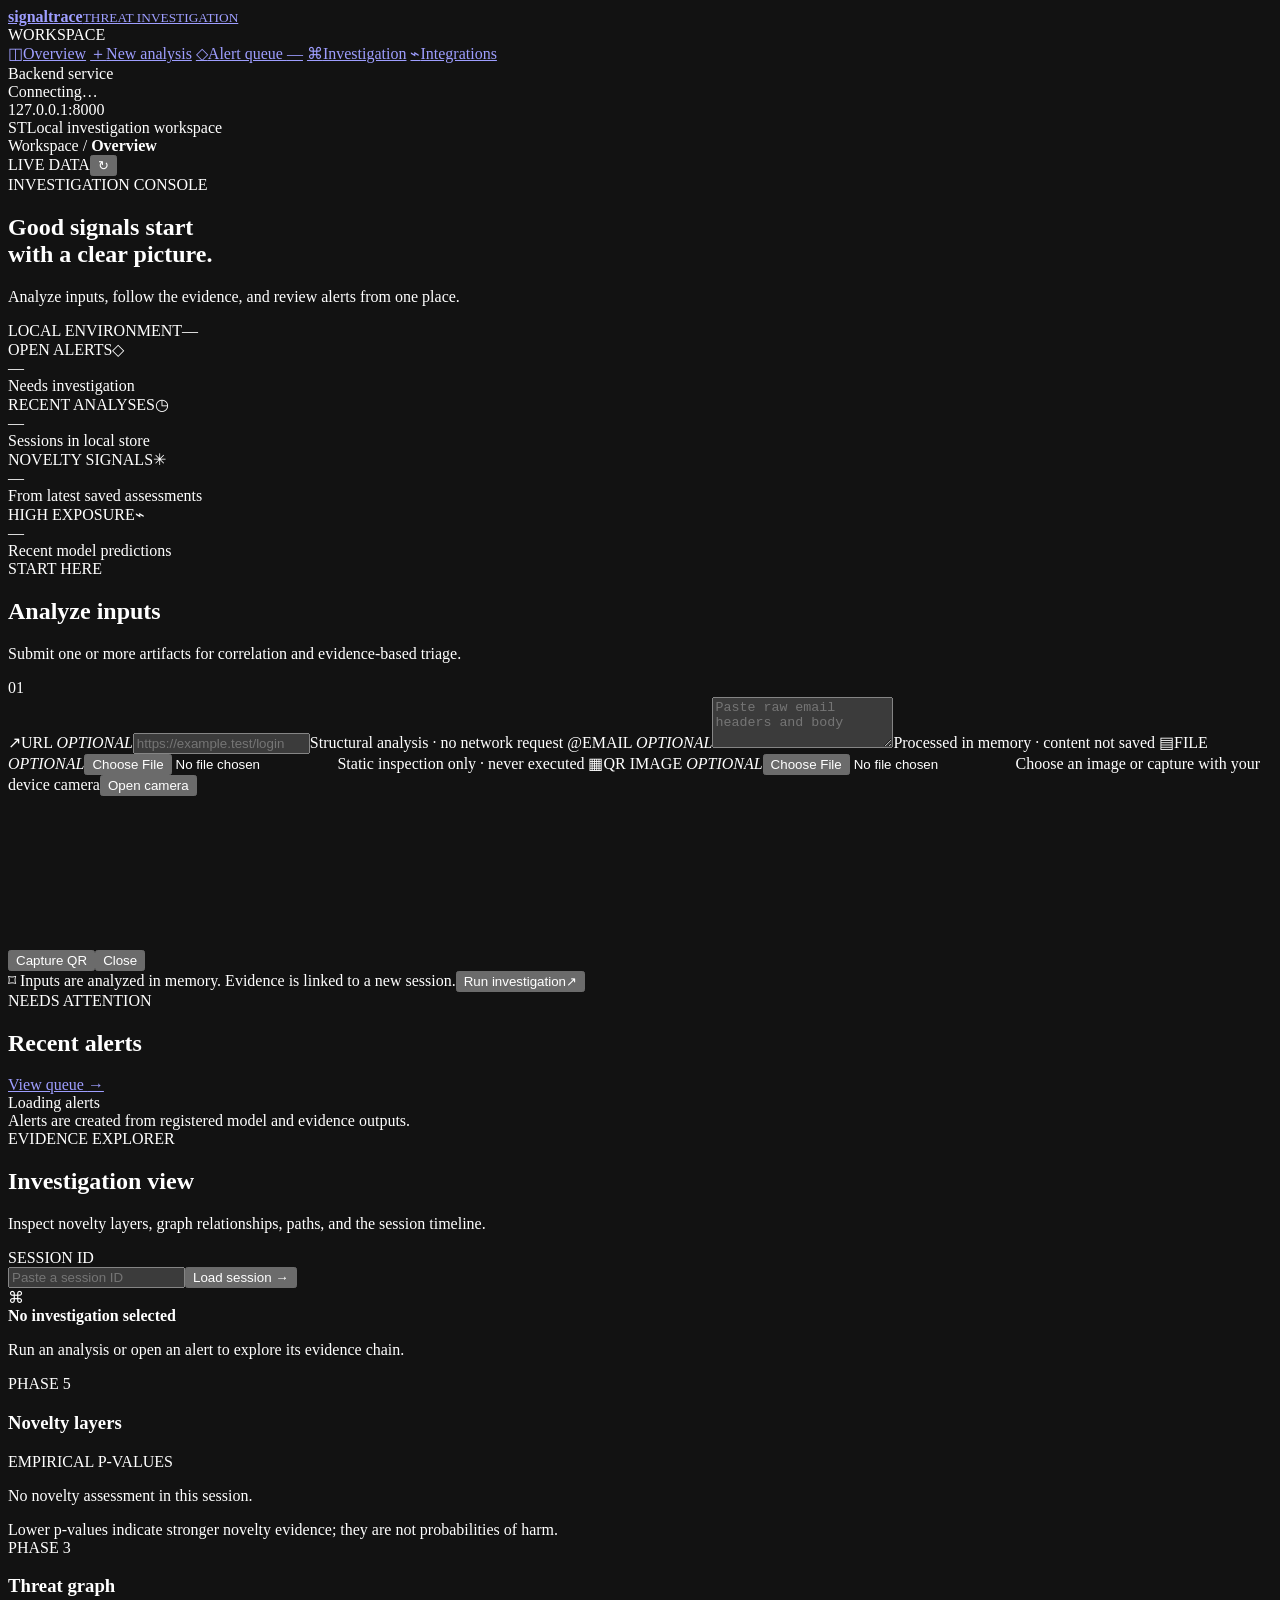
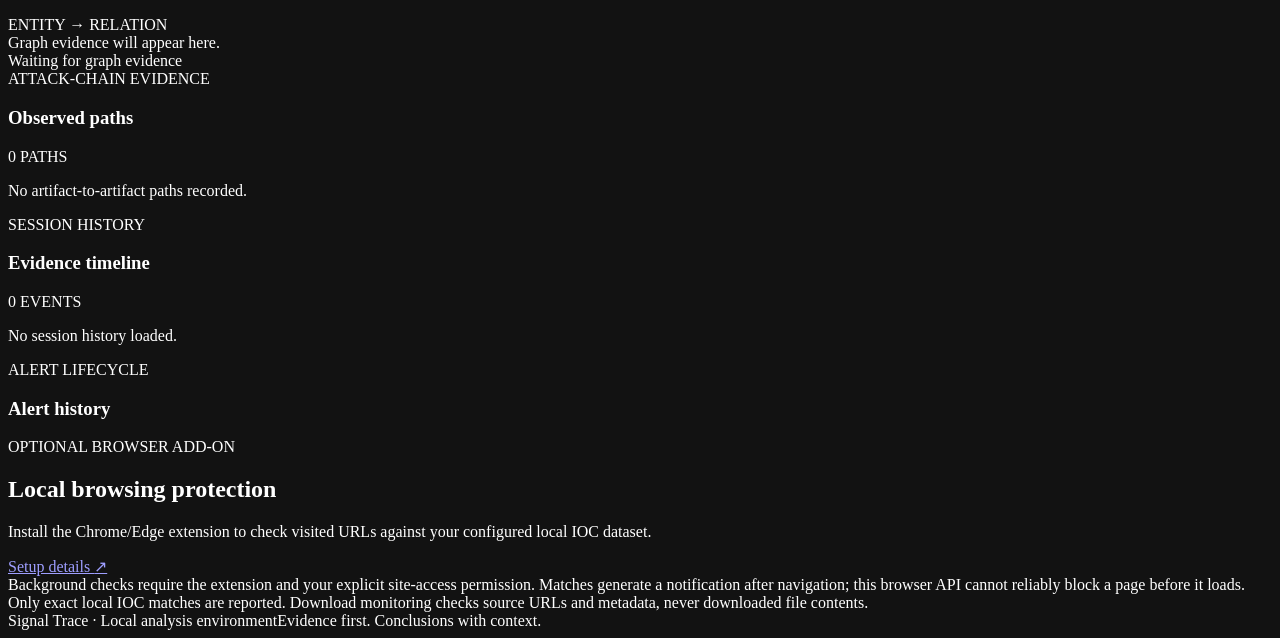
==== app/static/index.html @ ea23ae89 "Initial research prototype" ====
<!doctype html>
<html lang="en">
<head>
  <meta charset="utf-8">
  <meta name="viewport" content="width=device-width, initial-scale=1">
  <meta name="color-scheme" content="dark">
  <title>Signal Trace — Investigation</title>
  <link rel="stylesheet" href="/static/dashboard.css">
</head>
<body>
  <div class="app-shell">
    <aside class="sidebar">
      <a class="brand" href="/" aria-label="Signal Trace home">
        <span class="brand-mark" aria-hidden="true"><i></i><i></i><i></i><i></i></span>
        <span><strong>signal<span class="brand-light">trace</span></strong><small>THREAT INVESTIGATION</small></span>
      </a>
      <div class="workspace-label">WORKSPACE</div>
      <nav class="side-nav" aria-label="Main navigation">
        <a class="nav-item active" href="#overview"><span class="nav-icon">◫</span>Overview</a>
        <a class="nav-item" href="#analysis"><span class="nav-icon">＋</span>New analysis</a>
        <a class="nav-item" href="#alerts"><span class="nav-icon">◇</span>Alert queue <span class="nav-count" id="sidebar-alert-count">—</span></a>
        <a class="nav-item" href="#investigation"><span class="nav-icon">⌘</span>Investigation</a>
        <a class="nav-item" href="#integrations"><span class="nav-icon">⌁</span>Integrations</a>
      </nav>
      <div class="sidebar-bottom">
        <div class="backend-card">
          <div class="backend-heading"><span class="pulse-dot" id="health-dot"></span><span>Backend service</span></div>
          <div class="backend-status" id="health-label">Connecting…</div>
          <div class="backend-url">127.0.0.1:8000</div>
        </div>
        <div class="sidebar-foot"><span class="tiny-mark">ST</span><span>Local investigation workspace</span></div>
      </div>
    </aside>

    <main class="main-area" id="overview">
      <header class="topbar">
        <div class="breadcrumb">Workspace <span>/</span> <strong>Overview</strong></div>
        <div class="topbar-right"><span class="live-chip"><i></i> LIVE DATA</span><button class="icon-button" id="refresh-button" title="Refresh dashboard" aria-label="Refresh dashboard">↻</button></div>
      </header>

      <div class="page-content">
        <section class="page-heading">
          <div><div class="eyebrow">INVESTIGATION CONSOLE <span class="eyebrow-line"></span></div><h1>Good signals start<br><span>with a clear picture.</span></h1><p class="subtitle">Analyze inputs, follow the evidence, and review alerts from one place.</p></div>
          <div class="heading-meta"><span class="meta-label">LOCAL ENVIRONMENT</span><span class="mono" id="today-label">—</span></div>
        </section>

        <section class="stats-grid" aria-label="Recent activity summary">
          <article class="stat-card"><div class="stat-top"><span>OPEN ALERTS</span><span class="stat-symbol alert-symbol">◇</span></div><div class="stat-value" id="stat-open-alerts">—</div><div class="stat-note"><span class="stat-dot red"></span>Needs investigation</div></article>
          <article class="stat-card"><div class="stat-top"><span>RECENT ANALYSES</span><span class="stat-symbol">◷</span></div><div class="stat-value" id="stat-analyses">—</div><div class="stat-note">Sessions in local store</div></article>
          <article class="stat-card"><div class="stat-top"><span>NOVELTY SIGNALS</span><span class="stat-symbol violet">✳</span></div><div class="stat-value" id="stat-novelty">—</div><div class="stat-note">From latest saved assessments</div></article>
          <article class="stat-card"><div class="stat-top"><span>HIGH EXPOSURE</span><span class="stat-symbol amber">⌁</span></div><div class="stat-value" id="stat-high-exposure">—</div><div class="stat-note">Recent model predictions</div></article>
        </section>

        <div class="primary-grid">
          <section class="panel intake-panel" id="analysis">
            <div class="panel-heading"><div><div class="section-kicker">START HERE</div><h2>Analyze inputs</h2><p>Submit one or more artifacts for correlation and evidence-based triage.</p></div><span class="panel-index">01</span></div>
            <form id="analysis-form">
              <div class="input-grid">
                <label class="input-card"><span class="input-label"><span class="type-icon url-icon">↗</span>URL <em>OPTIONAL</em></span><input id="url-input" type="url" placeholder="https://example.test/login" autocomplete="url"><span class="input-hint">Structural analysis · no network request</span></label>
                <label class="input-card"><span class="input-label"><span class="type-icon email-icon">@</span>EMAIL <em>OPTIONAL</em></span><textarea id="email-input" rows="3" placeholder="Paste raw email headers and body"></textarea><span class="input-hint">Processed in memory · content not saved</span></label>
                <label class="input-card file-input-card"><span class="input-label"><span class="type-icon file-icon">▤</span>FILE <em>OPTIONAL</em></span><input id="file-input" type="file"><span class="input-hint">Static inspection only · never executed</span></label>
                <label class="input-card file-input-card"><span class="input-label"><span class="type-icon qr-icon">▦</span>QR IMAGE <em>OPTIONAL</em></span><input id="qr-input" type="file" accept="image/*" capture="environment"><span class="input-hint">Choose an image or capture with your device camera</span><button class="camera-button" id="camera-open" type="button">Open camera</button><div class="camera-tools hidden" id="camera-tools"><video id="camera-video" autoplay muted playsinline></video><div><button class="button button-secondary" id="camera-capture" type="button">Capture QR</button><button class="camera-button" id="camera-close" type="button">Close</button></div></div></label>
              </div>
              <div class="intake-footer"><span class="privacy-note"><span>⌑</span> Inputs are analyzed in memory. Evidence is linked to a new session.</span><button class="button button-primary" type="submit" id="analyze-button"><span>Run investigation</span><span class="button-arrow">↗</span></button></div>
            </form>
            <div class="analysis-result hidden" id="analysis-result" aria-live="polite"></div>
          </section>

          <section class="panel alerts-panel" id="alerts">
            <div class="panel-heading compact"><div><div class="section-kicker">NEEDS ATTENTION</div><h2>Recent alerts</h2></div><a class="text-link" href="#recent-alerts">View queue <span>→</span></a></div>
            <div id="recent-alerts" class="alert-list"><div class="loading-row"><span class="spinner"></span>Loading alerts</div></div>
            <div class="panel-bottom-note"><span class="note-bar"></span>Alerts are created from registered model and evidence outputs.</div>
          </section>
        </div>

        <section class="panel investigation-panel" id="investigation">
          <div class="panel-heading investigation-heading"><div><div class="section-kicker">EVIDENCE EXPLORER</div><h2>Investigation view</h2><p>Inspect novelty layers, graph relationships, paths, and the session timeline.</p></div><form class="session-lookup" id="session-lookup"><label for="session-id-input">SESSION ID</label><div><input id="session-id-input" placeholder="Paste a session ID" spellcheck="false"><button class="button button-secondary" type="submit">Load session <span>→</span></button></div></form></div>
          <div class="empty-investigation" id="investigation-empty"><div class="empty-orbit"><span>⌘</span><i></i><i></i><i></i></div><strong>No investigation selected</strong><p>Run an analysis or open an alert to explore its evidence chain.</p></div>
          <div id="investigation-content" class="investigation-content hidden">
            <div class="investigation-summary" id="investigation-summary"></div>
            <div class="explorer-grid">
              <article class="explorer-card novelty-card"><div class="explorer-title"><div><span class="section-kicker">PHASE 5</span><h3>Novelty layers</h3></div><span class="micro-label">EMPIRICAL P-VALUES</span></div><div id="novelty-bars" class="novelty-bars"><p class="quiet">No novelty assessment in this session.</p></div><div class="chart-footnote">Lower p-values indicate stronger novelty evidence; they are not probabilities of harm.</div></article>
              <article class="explorer-card graph-card"><div class="explorer-title"><div><span class="section-kicker">PHASE 3</span><h3>Threat graph</h3></div><span class="graph-legend"><i></i>ENTITY <b>→</b> RELATION</span></div><div class="graph-canvas" id="graph-canvas"><div class="graph-empty">Graph evidence will appear here.</div></div><div class="graph-caption" id="graph-caption">Waiting for graph evidence</div></article>
            </div>
            <div class="lower-grid">
              <article class="explorer-card paths-card"><div class="explorer-title"><div><span class="section-kicker">ATTACK-CHAIN EVIDENCE</span><h3>Observed paths</h3></div><span class="micro-label" id="path-count">0 PATHS</span></div><div class="path-list" id="path-list"><p class="quiet">No artifact-to-artifact paths recorded.</p></div></article>
              <article class="explorer-card timeline-card"><div class="explorer-title"><div><span class="section-kicker">SESSION HISTORY</span><h3>Evidence timeline</h3></div><span class="micro-label" id="timeline-count">0 EVENTS</span></div><div class="timeline-list" id="timeline-list"><p class="quiet">No session history loaded.</p></div></article>
            </div>
            <article class="explorer-card history-card hidden" id="alert-history-card"><div class="explorer-title"><div><span class="section-kicker">ALERT LIFECYCLE</span><h3>Alert history</h3></div></div><div id="alert-history-list" class="alert-history-list"></div></article>
          </div>
        </section>

        <section class="panel integration-panel" id="integrations">
          <div class="panel-heading"><div><div class="section-kicker">OPTIONAL BROWSER ADD-ON</div><h2>Local browsing protection</h2><p>Install the Chrome/Edge extension to check visited URLs against your configured local IOC dataset.</p></div><a class="text-link" href="/browser-extension/README.md" target="_blank" rel="noopener">Setup details <span>↗</span></a></div>
          <div class="integration-note"><span class="note-bar"></span>Background checks require the extension and your explicit site-access permission. Matches generate a notification after navigation; this browser API cannot reliably block a page before it loads. Only exact local IOC matches are reported. Download monitoring checks source URLs and metadata, never downloaded file contents.</div>
        </section>

        <footer class="page-footer"><span><i class="footer-mark"></i>Signal Trace <span class="footer-muted">· Local analysis environment</span></span><span class="footer-right">Evidence first. Conclusions with context.</span></footer>
      </div>
    </main>
  </div>
  <div class="toast" id="toast" role="status" aria-live="polite"></div>
  <script src="/static/dashboard.js" defer></script>
</body>
</html>
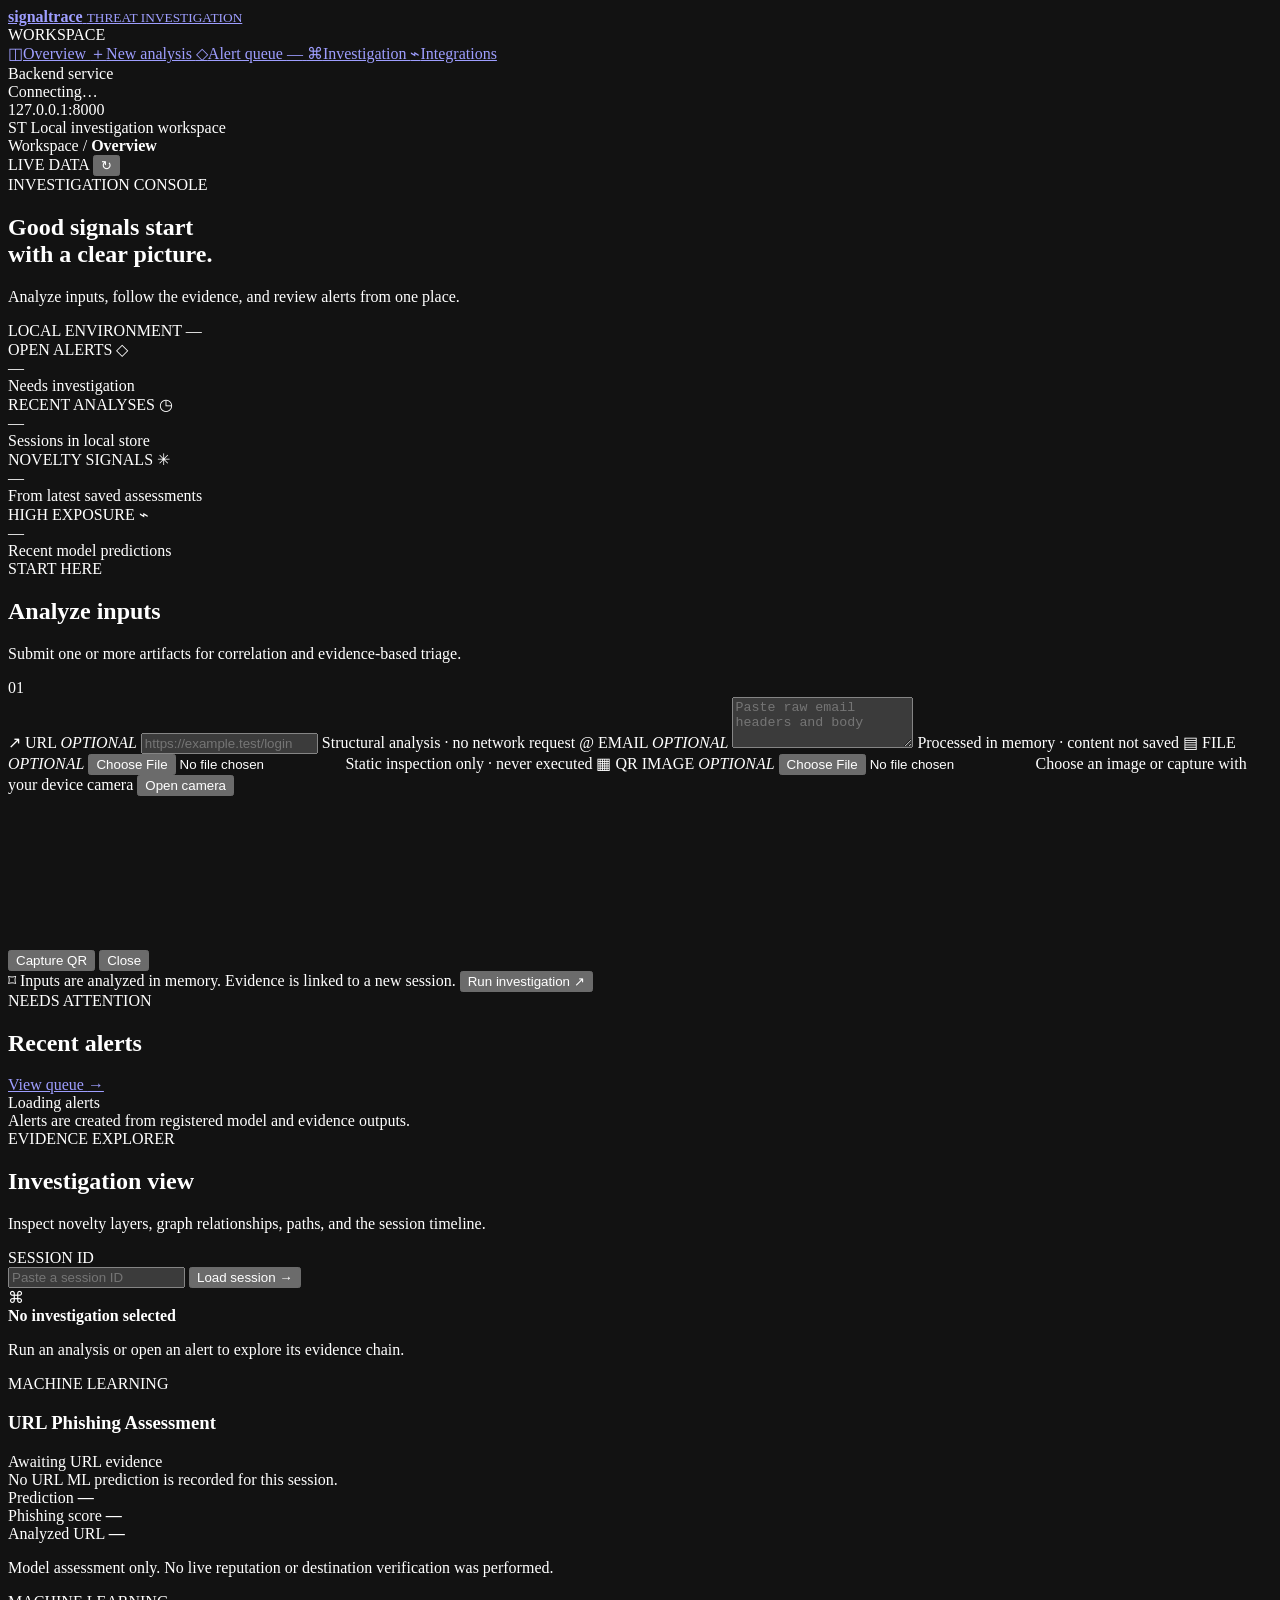
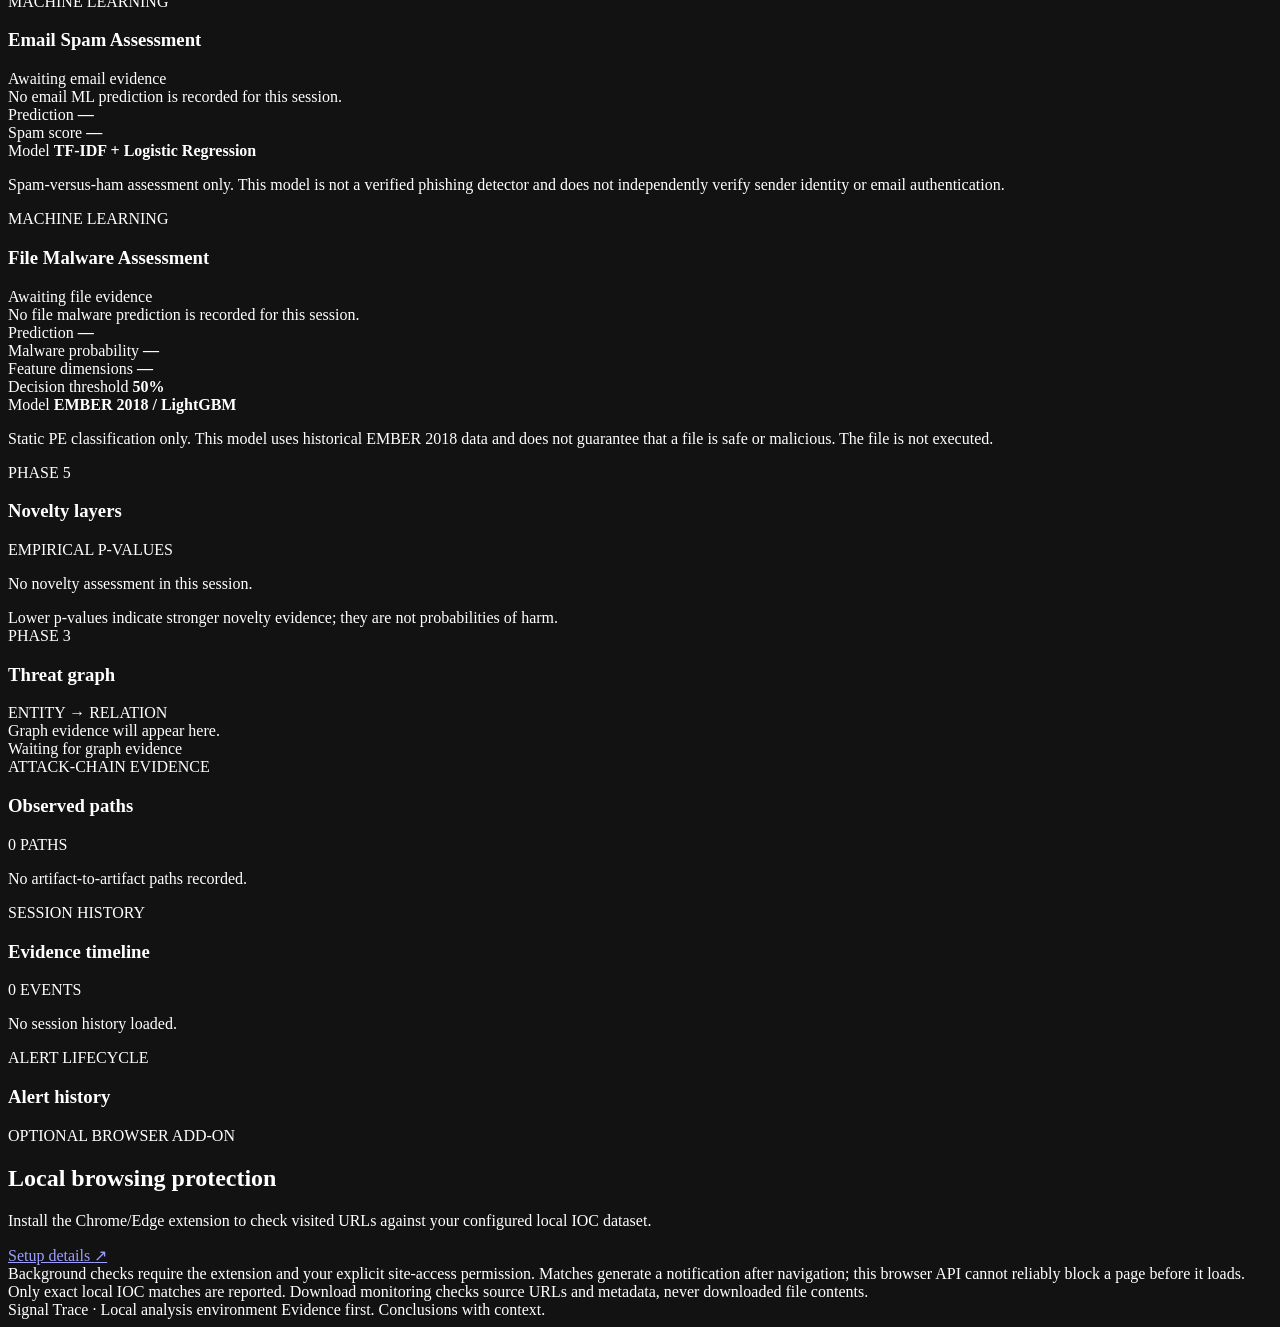
==== commit b8d5ac0b: "Add threat intelligence ML models and dashboard updates" ====
--- a/app/static/index.html
+++ b/app/static/index.html
@@ -1,3 +1,4 @@
+
 <!doctype html>
 <html lang="en">
 <head>
@@ -7,99 +8,588 @@
   <title>Signal Trace — Investigation</title>
   <link rel="stylesheet" href="/static/dashboard.css">
 </head>
+
 <body>
   <div class="app-shell">
+
+    <!-- SIDEBAR -->
     <aside class="sidebar">
       <a class="brand" href="/" aria-label="Signal Trace home">
-        <span class="brand-mark" aria-hidden="true"><i></i><i></i><i></i><i></i></span>
-        <span><strong>signal<span class="brand-light">trace</span></strong><small>THREAT INVESTIGATION</small></span>
+        <span class="brand-mark" aria-hidden="true">
+          <i></i><i></i><i></i><i></i>
+        </span>
+        <span>
+          <strong>signal<span class="brand-light">trace</span></strong>
+          <small>THREAT INVESTIGATION</small>
+        </span>
       </a>
+
       <div class="workspace-label">WORKSPACE</div>
+
       <nav class="side-nav" aria-label="Main navigation">
-        <a class="nav-item active" href="#overview"><span class="nav-icon">◫</span>Overview</a>
-        <a class="nav-item" href="#analysis"><span class="nav-icon">＋</span>New analysis</a>
-        <a class="nav-item" href="#alerts"><span class="nav-icon">◇</span>Alert queue <span class="nav-count" id="sidebar-alert-count">—</span></a>
-        <a class="nav-item" href="#investigation"><span class="nav-icon">⌘</span>Investigation</a>
-        <a class="nav-item" href="#integrations"><span class="nav-icon">⌁</span>Integrations</a>
+        <a class="nav-item active" href="#overview">
+          <span class="nav-icon">◫</span>Overview
+        </a>
+        <a class="nav-item" href="#analysis">
+          <span class="nav-icon">＋</span>New analysis
+        </a>
+        <a class="nav-item" href="#alerts">
+          <span class="nav-icon">◇</span>Alert queue
+          <span class="nav-count" id="sidebar-alert-count">—</span>
+        </a>
+        <a class="nav-item" href="#investigation">
+          <span class="nav-icon">⌘</span>Investigation
+        </a>
+        <a class="nav-item" href="#integrations">
+          <span class="nav-icon">⌁</span>Integrations
+        </a>
       </nav>
+
       <div class="sidebar-bottom">
         <div class="backend-card">
-          <div class="backend-heading"><span class="pulse-dot" id="health-dot"></span><span>Backend service</span></div>
+          <div class="backend-heading">
+            <span class="pulse-dot" id="health-dot"></span>
+            <span>Backend service</span>
+          </div>
           <div class="backend-status" id="health-label">Connecting…</div>
           <div class="backend-url">127.0.0.1:8000</div>
         </div>
-        <div class="sidebar-foot"><span class="tiny-mark">ST</span><span>Local investigation workspace</span></div>
+
+        <div class="sidebar-foot">
+          <span class="tiny-mark">ST</span>
+          <span>Local investigation workspace</span>
+        </div>
       </div>
     </aside>
 
+    <!-- MAIN CONTENT -->
     <main class="main-area" id="overview">
+
       <header class="topbar">
-        <div class="breadcrumb">Workspace <span>/</span> <strong>Overview</strong></div>
-        <div class="topbar-right"><span class="live-chip"><i></i> LIVE DATA</span><button class="icon-button" id="refresh-button" title="Refresh dashboard" aria-label="Refresh dashboard">↻</button></div>
+        <div class="breadcrumb">
+          Workspace <span>/</span> <strong>Overview</strong>
+        </div>
+        <div class="topbar-right">
+          <span class="live-chip"><i></i> LIVE DATA</span>
+          <button class="icon-button" id="refresh-button"
+                  title="Refresh dashboard"
+                  aria-label="Refresh dashboard">↻</button>
+        </div>
       </header>
 
       <div class="page-content">
+
+        <!-- PAGE HEADING -->
         <section class="page-heading">
-          <div><div class="eyebrow">INVESTIGATION CONSOLE <span class="eyebrow-line"></span></div><h1>Good signals start<br><span>with a clear picture.</span></h1><p class="subtitle">Analyze inputs, follow the evidence, and review alerts from one place.</p></div>
-          <div class="heading-meta"><span class="meta-label">LOCAL ENVIRONMENT</span><span class="mono" id="today-label">—</span></div>
+          <div>
+            <div class="eyebrow">
+              INVESTIGATION CONSOLE <span class="eyebrow-line"></span>
+            </div>
+            <h1>Good signals start<br><span>with a clear picture.</span></h1>
+            <p class="subtitle">
+              Analyze inputs, follow the evidence, and review alerts from one place.
+            </p>
+          </div>
+          <div class="heading-meta">
+            <span class="meta-label">LOCAL ENVIRONMENT</span>
+            <span class="mono" id="today-label">—</span>
+          </div>
         </section>
 
+        <!-- DASHBOARD STATISTICS -->
         <section class="stats-grid" aria-label="Recent activity summary">
-          <article class="stat-card"><div class="stat-top"><span>OPEN ALERTS</span><span class="stat-symbol alert-symbol">◇</span></div><div class="stat-value" id="stat-open-alerts">—</div><div class="stat-note"><span class="stat-dot red"></span>Needs investigation</div></article>
-          <article class="stat-card"><div class="stat-top"><span>RECENT ANALYSES</span><span class="stat-symbol">◷</span></div><div class="stat-value" id="stat-analyses">—</div><div class="stat-note">Sessions in local store</div></article>
-          <article class="stat-card"><div class="stat-top"><span>NOVELTY SIGNALS</span><span class="stat-symbol violet">✳</span></div><div class="stat-value" id="stat-novelty">—</div><div class="stat-note">From latest saved assessments</div></article>
-          <article class="stat-card"><div class="stat-top"><span>HIGH EXPOSURE</span><span class="stat-symbol amber">⌁</span></div><div class="stat-value" id="stat-high-exposure">—</div><div class="stat-note">Recent model predictions</div></article>
+
+          <article class="stat-card">
+            <div class="stat-top">
+              <span>OPEN ALERTS</span>
+              <span class="stat-symbol alert-symbol">◇</span>
+            </div>
+            <div class="stat-value" id="stat-open-alerts">—</div>
+            <div class="stat-note">
+              <span class="stat-dot red"></span>Needs investigation
+            </div>
+          </article>
+
+          <article class="stat-card">
+            <div class="stat-top">
+              <span>RECENT ANALYSES</span>
+              <span class="stat-symbol">◷</span>
+            </div>
+            <div class="stat-value" id="stat-analyses">—</div>
+            <div class="stat-note">Sessions in local store</div>
+          </article>
+
+          <article class="stat-card">
+            <div class="stat-top">
+              <span>NOVELTY SIGNALS</span>
+              <span class="stat-symbol violet">✳</span>
+            </div>
+            <div class="stat-value" id="stat-novelty">—</div>
+            <div class="stat-note">From latest saved assessments</div>
+          </article>
+
+          <article class="stat-card">
+            <div class="stat-top">
+              <span>HIGH EXPOSURE</span>
+              <span class="stat-symbol amber">⌁</span>
+            </div>
+            <div class="stat-value" id="stat-high-exposure">—</div>
+            <div class="stat-note">Recent model predictions</div>
+          </article>
+
         </section>
 
+        <!-- ANALYSIS INPUTS AND ALERTS -->
         <div class="primary-grid">
+
           <section class="panel intake-panel" id="analysis">
-            <div class="panel-heading"><div><div class="section-kicker">START HERE</div><h2>Analyze inputs</h2><p>Submit one or more artifacts for correlation and evidence-based triage.</p></div><span class="panel-index">01</span></div>
+            <div class="panel-heading">
+              <div>
+                <div class="section-kicker">START HERE</div>
+                <h2>Analyze inputs</h2>
+                <p>
+                  Submit one or more artifacts for correlation and evidence-based triage.
+                </p>
+              </div>
+              <span class="panel-index">01</span>
+            </div>
+
             <form id="analysis-form">
               <div class="input-grid">
-                <label class="input-card"><span class="input-label"><span class="type-icon url-icon">↗</span>URL <em>OPTIONAL</em></span><input id="url-input" type="url" placeholder="https://example.test/login" autocomplete="url"><span class="input-hint">Structural analysis · no network request</span></label>
-                <label class="input-card"><span class="input-label"><span class="type-icon email-icon">@</span>EMAIL <em>OPTIONAL</em></span><textarea id="email-input" rows="3" placeholder="Paste raw email headers and body"></textarea><span class="input-hint">Processed in memory · content not saved</span></label>
-                <label class="input-card file-input-card"><span class="input-label"><span class="type-icon file-icon">▤</span>FILE <em>OPTIONAL</em></span><input id="file-input" type="file"><span class="input-hint">Static inspection only · never executed</span></label>
-                <label class="input-card file-input-card"><span class="input-label"><span class="type-icon qr-icon">▦</span>QR IMAGE <em>OPTIONAL</em></span><input id="qr-input" type="file" accept="image/*" capture="environment"><span class="input-hint">Choose an image or capture with your device camera</span><button class="camera-button" id="camera-open" type="button">Open camera</button><div class="camera-tools hidden" id="camera-tools"><video id="camera-video" autoplay muted playsinline></video><div><button class="button button-secondary" id="camera-capture" type="button">Capture QR</button><button class="camera-button" id="camera-close" type="button">Close</button></div></div></label>
-              </div>
-              <div class="intake-footer"><span class="privacy-note"><span>⌑</span> Inputs are analyzed in memory. Evidence is linked to a new session.</span><button class="button button-primary" type="submit" id="analyze-button"><span>Run investigation</span><span class="button-arrow">↗</span></button></div>
+
+                <label class="input-card">
+                  <span class="input-label">
+                    <span class="type-icon url-icon">↗</span>
+                    URL <em>OPTIONAL</em>
+                  </span>
+                  <input id="url-input" type="url"
+                         placeholder="https://example.test/login"
+                         autocomplete="url">
+                  <span class="input-hint">
+                    Structural analysis · no network request
+                  </span>
+                </label>
+
+                <label class="input-card">
+                  <span class="input-label">
+                    <span class="type-icon email-icon">@</span>
+                    EMAIL <em>OPTIONAL</em>
+                  </span>
+                  <textarea id="email-input" rows="3"
+                            placeholder="Paste raw email headers and body"></textarea>
+                  <span class="input-hint">
+                    Processed in memory · content not saved
+                  </span>
+                </label>
+
+                <label class="input-card file-input-card">
+                  <span class="input-label">
+                    <span class="type-icon file-icon">▤</span>
+                    FILE <em>OPTIONAL</em>
+                  </span>
+                  <input id="file-input" type="file">
+                  <span class="input-hint">
+                    Static inspection only · never executed
+                  </span>
+                </label>
+
+                <label class="input-card file-input-card">
+                  <span class="input-label">
+                    <span class="type-icon qr-icon">▦</span>
+                    QR IMAGE <em>OPTIONAL</em>
+                  </span>
+                  <input id="qr-input" type="file"
+                         accept="image/*" capture="environment">
+                  <span class="input-hint">
+                    Choose an image or capture with your device camera
+                  </span>
+
+                  <button class="camera-button" id="camera-open" type="button">
+                    Open camera
+                  </button>
+
+                  <div class="camera-tools hidden" id="camera-tools">
+                    <video id="camera-video" autoplay muted playsinline></video>
+                    <div>
+                      <button class="button button-secondary"
+                              id="camera-capture" type="button">
+                        Capture QR
+                      </button>
+                      <button class="camera-button"
+                              id="camera-close" type="button">
+                        Close
+                      </button>
+                    </div>
+                  </div>
+                </label>
+
+              </div>
+
+              <div class="intake-footer">
+                <span class="privacy-note">
+                  <span>⌑</span>
+                  Inputs are analyzed in memory. Evidence is linked to a new session.
+                </span>
+                <button class="button button-primary" type="submit"
+                        id="analyze-button">
+                  <span>Run investigation</span>
+                  <span class="button-arrow">↗</span>
+                </button>
+              </div>
             </form>
-            <div class="analysis-result hidden" id="analysis-result" aria-live="polite"></div>
+
+            <div class="analysis-result hidden" id="analysis-result"
+                 aria-live="polite"></div>
           </section>
 
+          <!-- RECENT ALERTS -->
           <section class="panel alerts-panel" id="alerts">
-            <div class="panel-heading compact"><div><div class="section-kicker">NEEDS ATTENTION</div><h2>Recent alerts</h2></div><a class="text-link" href="#recent-alerts">View queue <span>→</span></a></div>
-            <div id="recent-alerts" class="alert-list"><div class="loading-row"><span class="spinner"></span>Loading alerts</div></div>
-            <div class="panel-bottom-note"><span class="note-bar"></span>Alerts are created from registered model and evidence outputs.</div>
+            <div class="panel-heading compact">
+              <div>
+                <div class="section-kicker">NEEDS ATTENTION</div>
+                <h2>Recent alerts</h2>
+              </div>
+              <a class="text-link" href="#recent-alerts">
+                View queue <span>→</span>
+              </a>
+            </div>
+
+            <div id="recent-alerts" class="alert-list">
+              <div class="loading-row">
+                <span class="spinner"></span>Loading alerts
+              </div>
+            </div>
+
+            <div class="panel-bottom-note">
+              <span class="note-bar"></span>
+              Alerts are created from registered model and evidence outputs.
+            </div>
           </section>
+
         </div>
 
+        <!-- INVESTIGATION VIEW -->
         <section class="panel investigation-panel" id="investigation">
-          <div class="panel-heading investigation-heading"><div><div class="section-kicker">EVIDENCE EXPLORER</div><h2>Investigation view</h2><p>Inspect novelty layers, graph relationships, paths, and the session timeline.</p></div><form class="session-lookup" id="session-lookup"><label for="session-id-input">SESSION ID</label><div><input id="session-id-input" placeholder="Paste a session ID" spellcheck="false"><button class="button button-secondary" type="submit">Load session <span>→</span></button></div></form></div>
-          <div class="empty-investigation" id="investigation-empty"><div class="empty-orbit"><span>⌘</span><i></i><i></i><i></i></div><strong>No investigation selected</strong><p>Run an analysis or open an alert to explore its evidence chain.</p></div>
-          <div id="investigation-content" class="investigation-content hidden">
+
+          <div class="panel-heading investigation-heading">
+            <div>
+              <div class="section-kicker">EVIDENCE EXPLORER</div>
+              <h2>Investigation view</h2>
+              <p>
+                Inspect novelty layers, graph relationships, paths, and the session timeline.
+              </p>
+            </div>
+
+            <form class="session-lookup" id="session-lookup">
+              <label for="session-id-input">SESSION ID</label>
+              <div>
+                <input id="session-id-input"
+                       placeholder="Paste a session ID"
+                       spellcheck="false">
+                <button class="button button-secondary" type="submit">
+                  Load session <span>→</span>
+                </button>
+              </div>
+            </form>
+          </div>
+
+          <div class="empty-investigation" id="investigation-empty">
+            <div class="empty-orbit">
+              <span>⌘</span><i></i><i></i><i></i>
+            </div>
+            <strong>No investigation selected</strong>
+            <p>Run an analysis or open an alert to explore its evidence chain.</p>
+          </div>
+
+          <div id="investigation-content"
+               class="investigation-content hidden">
+
             <div class="investigation-summary" id="investigation-summary"></div>
+
+            <!-- URL PHISHING ML ASSESSMENT -->
+            <article class="explorer-card url-ml-card" id="url-ml-card">
+              <div class="explorer-title">
+                <div>
+                  <span class="section-kicker">MACHINE LEARNING</span>
+                  <h3>URL Phishing Assessment</h3>
+                </div>
+                <span class="ml-status" id="url-ml-status">
+                  Awaiting URL evidence
+                </span>
+              </div>
+
+              <div id="url-ml-empty" class="quiet">
+                No URL ML prediction is recorded for this session.
+              </div>
+
+              <div id="url-ml-result" class="hidden">
+                <div class="ml-result-grid">
+                  <div class="ml-result-item">
+                    <span>Prediction</span>
+                    <strong id="url-ml-prediction">—</strong>
+                  </div>
+                  <div class="ml-result-item">
+                    <span>Phishing score</span>
+                    <strong id="url-ml-score">—</strong>
+                  </div>
+                  <div class="ml-result-item">
+                    <span>Analyzed URL</span>
+                    <strong id="url-ml-url" class="ml-url">—</strong>
+                  </div>
+                </div>
+
+                <div class="ml-score-track">
+                  <div id="url-ml-bar" class="ml-score-fill"></div>
+                </div>
+
+                <p id="url-ml-evidence" class="ml-evidence"></p>
+
+                <p class="ml-disclaimer">
+                  Model assessment only. No live reputation or destination
+                  verification was performed.
+                </p>
+              </div>
+            </article>
+
+            <!-- EMAIL SPAM ML ASSESSMENT -->
+            <article class="explorer-card url-ml-card" id="email-ml-card">
+              <div class="explorer-title">
+                <div>
+                  <span class="section-kicker">MACHINE LEARNING</span>
+                  <h3>Email Spam Assessment</h3>
+                </div>
+                <span class="ml-status" id="email-ml-status">
+                  Awaiting email evidence
+                </span>
+              </div>
+
+              <div id="email-ml-empty" class="quiet">
+                No email ML prediction is recorded for this session.
+              </div>
+
+              <div id="email-ml-result" class="hidden">
+                <div class="ml-result-grid">
+                  <div class="ml-result-item">
+                    <span>Prediction</span>
+                    <strong id="email-ml-prediction">—</strong>
+                  </div>
+
+                  <div class="ml-result-item">
+                    <span>Spam score</span>
+                    <strong id="email-ml-score">—</strong>
+                  </div>
+
+                  <div class="ml-result-item">
+                    <span>Model</span>
+                    <strong>TF-IDF + Logistic Regression</strong>
+                  </div>
+                </div>
+
+                <div class="ml-score-track">
+                  <div id="email-ml-bar" class="ml-score-fill"></div>
+                </div>
+
+                <p id="email-ml-evidence" class="ml-evidence"></p>
+
+                <p class="ml-disclaimer">
+                  Spam-versus-ham assessment only. This model is not a
+                  verified phishing detector and does not independently
+                  verify sender identity or email authentication.
+                </p>
+              </div>
+            </article>
+
+            <!-- FILE MALWARE ML ASSESSMENT -->
+            <article class="explorer-card url-ml-card" id="file-ml-card">
+              <div class="explorer-title">
+                <div>
+                  <span class="section-kicker">MACHINE LEARNING</span>
+                  <h3>File Malware Assessment</h3>
+                </div>
+                <span class="ml-status" id="file-ml-status">
+                  Awaiting file evidence
+                </span>
+              </div>
+
+              <div id="file-ml-empty" class="quiet">
+                No file malware prediction is recorded for this session.
+              </div>
+
+              <div id="file-ml-result" class="hidden">
+                <div class="ml-result-grid">
+                  <div class="ml-result-item">
+                    <span>Prediction</span>
+                    <strong id="file-ml-prediction">—</strong>
+                  </div>
+                  <div class="ml-result-item">
+                    <span>Malware probability</span>
+                    <strong id="file-ml-score">—</strong>
+                  </div>
+                  <div class="ml-result-item">
+                    <span>Feature dimensions</span>
+                    <strong id="file-ml-dimensions">—</strong>
+                  </div>
+                  <div class="ml-result-item">
+                    <span>Decision threshold</span>
+                    <strong id="file-ml-threshold">50%</strong>
+                  </div>
+                  <div class="ml-result-item">
+                    <span>Model</span>
+                    <strong id="file-ml-model">EMBER 2018 / LightGBM</strong>
+                  </div>
+                </div>
+
+                <div class="ml-score-track">
+                  <div id="file-ml-bar" class="ml-score-fill"></div>
+                </div>
+
+                <p id="file-ml-evidence" class="ml-evidence"></p>
+
+                <p class="ml-disclaimer">
+                  Static PE classification only. This model uses historical
+                  EMBER 2018 data and does not guarantee that a file is safe
+                  or malicious. The file is not executed.
+                </p>
+              </div>
+            </article>
+
+            <!-- NOVELTY AND THREAT GRAPH -->
             <div class="explorer-grid">
-              <article class="explorer-card novelty-card"><div class="explorer-title"><div><span class="section-kicker">PHASE 5</span><h3>Novelty layers</h3></div><span class="micro-label">EMPIRICAL P-VALUES</span></div><div id="novelty-bars" class="novelty-bars"><p class="quiet">No novelty assessment in this session.</p></div><div class="chart-footnote">Lower p-values indicate stronger novelty evidence; they are not probabilities of harm.</div></article>
-              <article class="explorer-card graph-card"><div class="explorer-title"><div><span class="section-kicker">PHASE 3</span><h3>Threat graph</h3></div><span class="graph-legend"><i></i>ENTITY <b>→</b> RELATION</span></div><div class="graph-canvas" id="graph-canvas"><div class="graph-empty">Graph evidence will appear here.</div></div><div class="graph-caption" id="graph-caption">Waiting for graph evidence</div></article>
-            </div>
+
+              <article class="explorer-card novelty-card">
+                <div class="explorer-title">
+                  <div>
+                    <span class="section-kicker">PHASE 5</span>
+                    <h3>Novelty layers</h3>
+                  </div>
+                  <span class="micro-label">EMPIRICAL P-VALUES</span>
+                </div>
+
+                <div id="novelty-bars" class="novelty-bars">
+                  <p class="quiet">No novelty assessment in this session.</p>
+                </div>
+
+                <div class="chart-footnote">
+                  Lower p-values indicate stronger novelty evidence;
+                  they are not probabilities of harm.
+                </div>
+              </article>
+
+              <article class="explorer-card graph-card">
+                <div class="explorer-title">
+                  <div>
+                    <span class="section-kicker">PHASE 3</span>
+                    <h3>Threat graph</h3>
+                  </div>
+                  <span class="graph-legend">
+                    <i></i>ENTITY <b>→</b> RELATION
+                  </span>
+                </div>
+
+                <div class="graph-canvas" id="graph-canvas">
+                  <div class="graph-empty">Graph evidence will appear here.</div>
+                </div>
+
+                <div class="graph-caption" id="graph-caption">
+                  Waiting for graph evidence
+                </div>
+              </article>
+
+            </div>
+
+            <!-- PATHS AND TIMELINE -->
             <div class="lower-grid">
-              <article class="explorer-card paths-card"><div class="explorer-title"><div><span class="section-kicker">ATTACK-CHAIN EVIDENCE</span><h3>Observed paths</h3></div><span class="micro-label" id="path-count">0 PATHS</span></div><div class="path-list" id="path-list"><p class="quiet">No artifact-to-artifact paths recorded.</p></div></article>
-              <article class="explorer-card timeline-card"><div class="explorer-title"><div><span class="section-kicker">SESSION HISTORY</span><h3>Evidence timeline</h3></div><span class="micro-label" id="timeline-count">0 EVENTS</span></div><div class="timeline-list" id="timeline-list"><p class="quiet">No session history loaded.</p></div></article>
-            </div>
-            <article class="explorer-card history-card hidden" id="alert-history-card"><div class="explorer-title"><div><span class="section-kicker">ALERT LIFECYCLE</span><h3>Alert history</h3></div></div><div id="alert-history-list" class="alert-history-list"></div></article>
+
+              <article class="explorer-card paths-card">
+                <div class="explorer-title">
+                  <div>
+                    <span class="section-kicker">ATTACK-CHAIN EVIDENCE</span>
+                    <h3>Observed paths</h3>
+                  </div>
+                  <span class="micro-label" id="path-count">0 PATHS</span>
+                </div>
+
+                <div class="path-list" id="path-list">
+                  <p class="quiet">No artifact-to-artifact paths recorded.</p>
+                </div>
+              </article>
+
+              <article class="explorer-card timeline-card">
+                <div class="explorer-title">
+                  <div>
+                    <span class="section-kicker">SESSION HISTORY</span>
+                    <h3>Evidence timeline</h3>
+                  </div>
+                  <span class="micro-label" id="timeline-count">0 EVENTS</span>
+                </div>
+
+                <div class="timeline-list" id="timeline-list">
+                  <p class="quiet">No session history loaded.</p>
+                </div>
+              </article>
+
+            </div>
+
+            <!-- ALERT HISTORY -->
+            <article class="explorer-card history-card hidden"
+                     id="alert-history-card">
+              <div class="explorer-title">
+                <div>
+                  <span class="section-kicker">ALERT LIFECYCLE</span>
+                  <h3>Alert history</h3>
+                </div>
+              </div>
+
+              <div id="alert-history-list" class="alert-history-list"></div>
+            </article>
+
           </div>
         </section>
 
+        <!-- BROWSER INTEGRATION -->
         <section class="panel integration-panel" id="integrations">
-          <div class="panel-heading"><div><div class="section-kicker">OPTIONAL BROWSER ADD-ON</div><h2>Local browsing protection</h2><p>Install the Chrome/Edge extension to check visited URLs against your configured local IOC dataset.</p></div><a class="text-link" href="/browser-extension/README.md" target="_blank" rel="noopener">Setup details <span>↗</span></a></div>
-          <div class="integration-note"><span class="note-bar"></span>Background checks require the extension and your explicit site-access permission. Matches generate a notification after navigation; this browser API cannot reliably block a page before it loads. Only exact local IOC matches are reported. Download monitoring checks source URLs and metadata, never downloaded file contents.</div>
+          <div class="panel-heading">
+            <div>
+              <div class="section-kicker">OPTIONAL BROWSER ADD-ON</div>
+              <h2>Local browsing protection</h2>
+              <p>
+                Install the Chrome/Edge extension to check visited URLs
+                against your configured local IOC dataset.
+              </p>
+            </div>
+            <a class="text-link" href="/browser-extension/README.md"
+               target="_blank" rel="noopener">
+              Setup details <span>↗</span>
+            </a>
+          </div>
+
+          <div class="integration-note">
+            <span class="note-bar"></span>
+            Background checks require the extension and your explicit
+            site-access permission. Matches generate a notification after
+            navigation; this browser API cannot reliably block a page before
+            it loads. Only exact local IOC matches are reported. Download
+            monitoring checks source URLs and metadata, never downloaded
+            file contents.
+          </div>
         </section>
 
-        <footer class="page-footer"><span><i class="footer-mark"></i>Signal Trace <span class="footer-muted">· Local analysis environment</span></span><span class="footer-right">Evidence first. Conclusions with context.</span></footer>
+        <!-- FOOTER -->
+        <footer class="page-footer">
+          <span>
+            <i class="footer-mark"></i>
+            Signal Trace
+            <span class="footer-muted">· Local analysis environment</span>
+          </span>
+          <span class="footer-right">Evidence first. Conclusions with context.</span>
+        </footer>
+
       </div>
     </main>
   </div>
+
   <div class="toast" id="toast" role="status" aria-live="polite"></div>
+
   <script src="/static/dashboard.js" defer></script>
 </body>
 </html>
